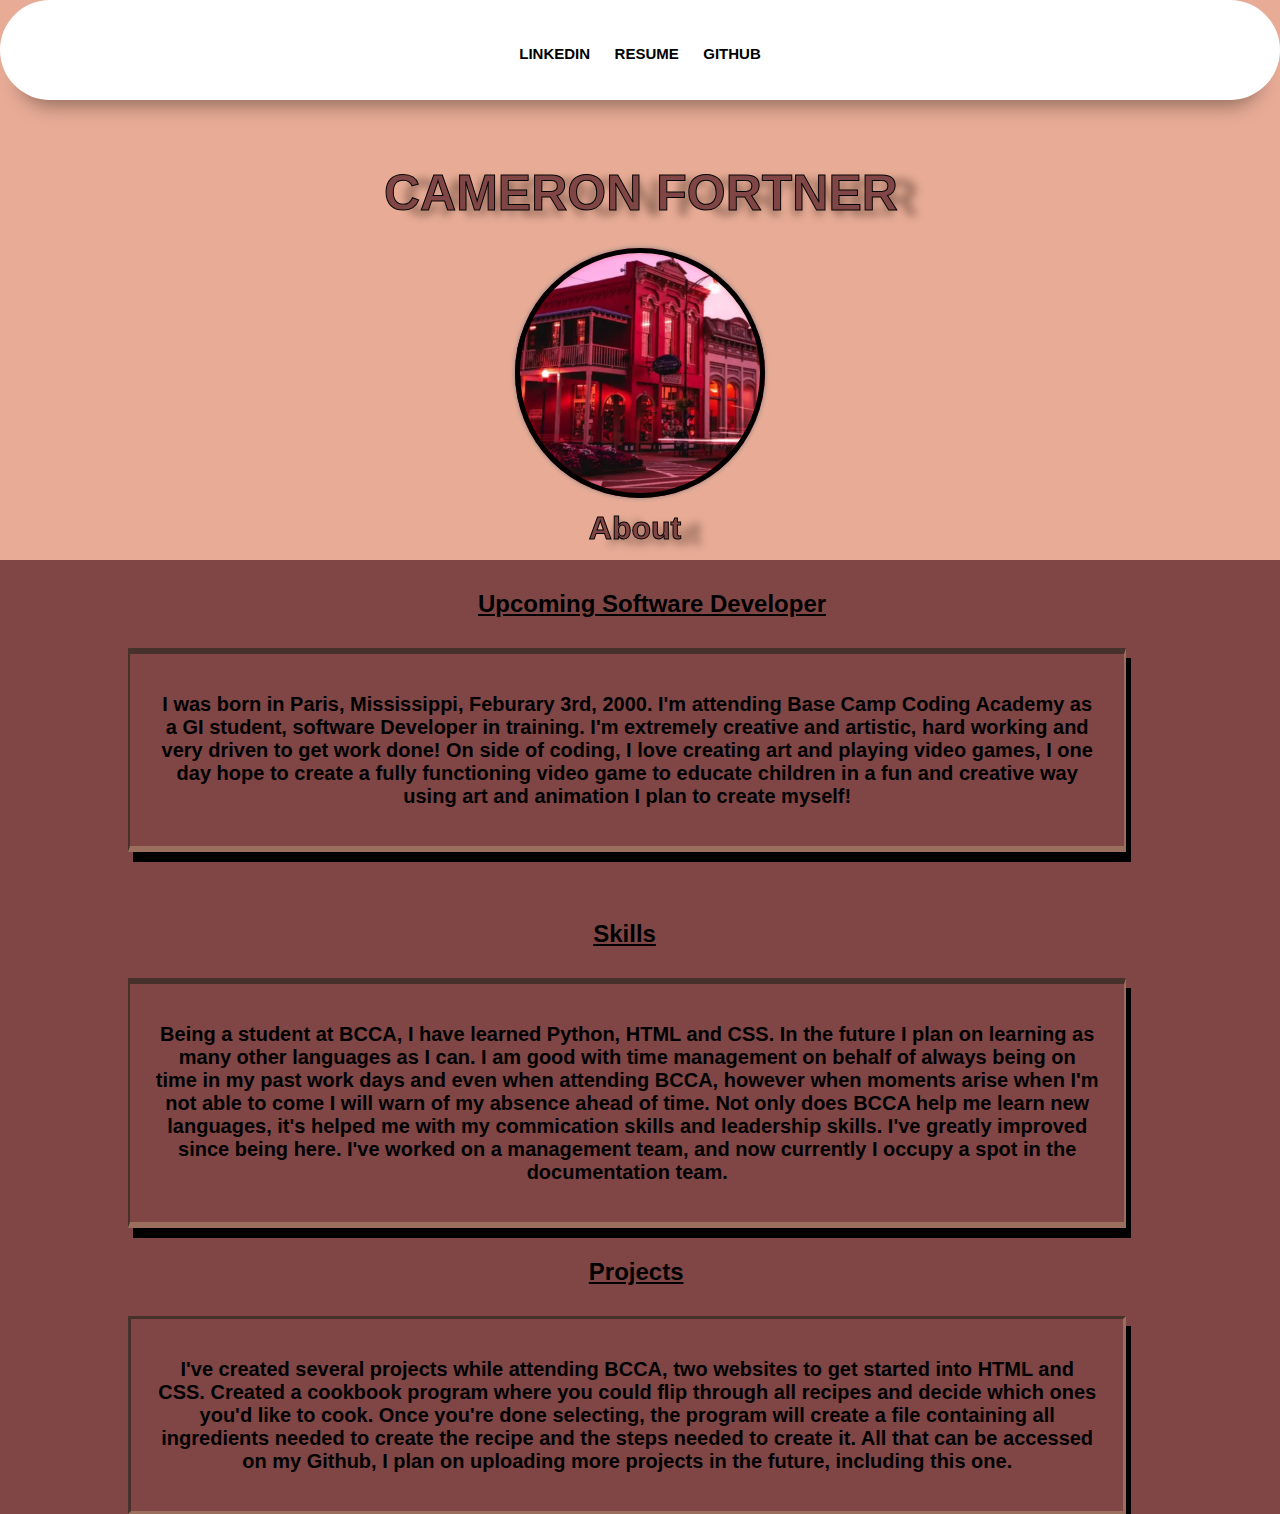
==== index.html @ 29262269 "Saved all files" ====
<!DOCTYPE html>
<html lang="en">
  <head>
    <meta charset="UTF-8" />
    <meta http-equiv="X-UA-Compatible" content="IE=edge" />
    <meta name="viewport" content="width=device-width, initial-scale=1.0" />
    <link rel="stylesheet" href="styles.css" />
    <title>Cameron Fortner</title>
  </head>
  <body>
    <!-- Navbar -->
    <div class="container">
      <nav>
        <ul>
          <li>
            <a
              href="https://www.linkedin.com/in/cameron-fortner-b88143254/"
              style="color: #000000"
              target="_blank"
              >LinkedIn</a
            >
          </li>
          <li>
            <a
              href="https://docs.google.com/document/d/1EH3xkOpb5X1G1vEVGCsNebqeLK_ZKqWCWavV3527VFg/edit?usp=sharing"
              style="color: #000000"
              target="_blank"
              >Resume</a
            >
          </li>
          <li>
            <a
              href="https://github.com/CamFortner"
              style="color: #000000"
              target="_blank"
              >Github</a
            >
          </li>
        </ul>
      </nav>
      <!-- Header -->
      <h1>Cameron Fortner</h1>
      <div id="cam" class="camcam"></div>
      <!-- <img src="images/dbzgoku.jpeg" class="avatar" /> -->
      <h2>About</h2>
      <section class="about">
        <h3>Upcoming Software Developer</h3>
        <!-- <img src="images/Untitled10_20230113161616.png" /> -->
        <div class="about-text">
          <p>
            I was born in Paris, Mississippi, Feburary 3rd, 2000. I'm attending
            Base Camp Coding Academy as a GI student, software Developer in
            training. I'm extremely creative and artistic, hard working and very
            driven to get work done! On side of coding, I love creating art and
            playing video games, I one day hope to create a fully functioning
            video game to educate children in a fun and creative way using art
            and animation I plan to create myself!
          </p>
          <h4>Skills</h4>
          <p>
            Being a student at BCCA, I have learned Python, HTML and CSS. In the
            future I plan on learning as many other languages as I can. I am
            good with time management on behalf of always being on time in my
            past work days and even when attending BCCA, however when moments
            arise when I'm not able to come I will warn of my absence ahead of
            time. Not only does BCCA help me learn new languages, it's helped me
            with my commication skills and leadership skills. I've greatly
            improved since being here. I've worked on a management team, and now
            currently I occupy a spot in the documentation team.
          </p>
          <h5>Projects</h5>
        </div>
        <p class="last">
          I've created several projects while attending BCCA, two websites to
          get started into HTML and CSS. Created a cookbook program where you
          could flip through all recipes and decide which ones you'd like to
          cook. Once you're done selecting, the program will create a file
          containing all ingredients needed to create the recipe and the steps
          needed to create it. All that can be accessed on my Github, I plan on
          uploading more projects in the future, including this one.
        </p>
      </section>
      <span></span>
    </div>
  </body>
</html>
---- styles.css ----
/* body {
    background-image: url(images/maybe.png);
    background-repeat: no-repeat;
    /* background-size: cover;
    min-width: 30%;
    max-height: 24%;
}

/* p{
    color:rgb(0, 0, 0);
    min-width: 30%;
    max-height: 24%;
} */

body{
    background: black;
    padding-bottom: 12%;
}
*{
    margin: 0;
    padding: 0;
    box-sizing: border-box;
    font-family: 'Poppins', sans-serif;
}


.container{
    background: #e8ac96;
    width: 100%;
    height: 100vh;
    align-items: center;
    justify-content: center;
}

nav {
    background: #fff;
    border-radius: 50px;
    top: 0;
    left:0;
    width: 100%;
    height: 100px;
    padding: 4px 20px;
    text-align: center;
    box-shadow: 0 25px 20px -20px rgba(0,0,0, 0.4);
}

nav ul li a{
    line-height: 80px;
    text-decoration: none;
    font-size: 15px;
    font-weight: bold;
    text-transform: uppercase;
}


nav ul li{
    /* side by side */
    display: inline-block;
    /* space */
    margin: 10px;
    font-size: 18px;
    font-weight: 500;
    cursor: pointer;
    position: relative;
    z-index: 2;
    transition: color 0.5s;
}

nav ul li::after{
    content: '';
    background: #804646;
    width: 100%;
    height: 100%;
    border-radius: 30px;
    position: absolute;
    top: 100%;
    left: 50%;
    transform: translate(-50%, -50%);
    z-index: -1;
    opacity: 0;
    transition: top 0.5s, opacity 0.5s;
}


nav ul li:hover::after{
    top: 50%;
    opacity: 1;
}

h1{
    -webkit-text-stroke: 1px rgb(3, 3, 3);
    margin-left: 30%;
    margin-right: auto;
    margin-top: 5%;
    font-size: 50px;
    text-transform: uppercase;
    color: #804646;
    filter: drop-shadow(20px 5px 4px #9a6f5e);
}

/* h2{
    color around the text */
    /* -webkit-text-stroke: 1px rgb(255, 255, 255);
    margin-left: 40%;
    margin-right: auto;
    color: #46281b;
    filter: drop-shadow(10px 5px 4px #9a6f5e);
} */

/* .avatar {
    margin-top: 2%;
    width: 250px;
    height: 250px;
    border-radius: 100%;
    /* below helps the image stay in the center
    display: block;
    margin-left: auto;
    margin-right: auto;
  } */

#cam {
box-shadow: 0 0 0 5px inset, 0 0 5px grey, 0 0 10px #ff0000 inset;
  background-image: url(images/square.png);
  margin-top: 2%;
  width: 250px;
  height: 250px;
  /* makes border round */
  border-radius: 100%;
  /* below helps the image stay in the center */
  display: block;
  margin-left: auto;
  margin-right: auto;
}


.about{
    width: 100%;
    background-color: #804646; 
    max-width: 100%;
    min-height: 30%;
    margin-top: 1%;
}

h2{
    -webkit-text-stroke: 1px rgb(3, 3, 3);
    margin-left: 46%;
    margin-right: auto;
    margin-top: 1%;
    text-transform: capitalize;
    color: #804646;
    font-size: 200%;
    filter: drop-shadow(20px 5px 4px #9a6f5e);
}
h3{
    padding: 30px;
    margin-left: 35%;
    margin-right: auto;
    margin-top: 0%;
    text-transform: capitalize;
    color: #000000;
    font-size: 150%;
    text-decoration:underline;
}

.about-text p{
    margin-left: 10%;
    color: #000000;
    font-size: 20px;
    text-align: center;
    margin-right: 12%;
    font-weight: bold;
    border-style: inset;
    padding: 3% 2%;
    border-width: 6px 2px;
    border-color: #9a6f5e;
    box-shadow: 5px 10px;
}
 .about-text h4{
    text-decoration:underline;
    padding: 30px;
    margin-left: 44%;
    margin-right: auto;
    margin-top: 3%;
    text-transform: capitalize;
    color: #000000;
    font-size: 150%;
 }

 h5 {
    /* position-relative: 0%; */
    padding: 30px 0px;
    margin-left: 46%;
    margin-right: auto;
    margin-top: 0%;
    text-transform: capitalize;
    color: #000000;
    font-size: 150%;
    text-decoration:underline;
 }

 .last{
    margin-left: 10%;
    color: #000000;
    font-size: 20px;
    text-align: center;
    margin-right: 12%;
    font-weight: bold;
    border-style: inset;
    padding: 3% 2%;
    border-color: #9a6f5e;
    box-shadow: 5px 10px;
 }

 @media screen and (max-width: 600px){
    #h4{
        margin: 0;
    }
    #h3{
        
    }
    .about{
        left: 500px;
        margin-left: 0%;
        margin-right: 30%;
    }
 }
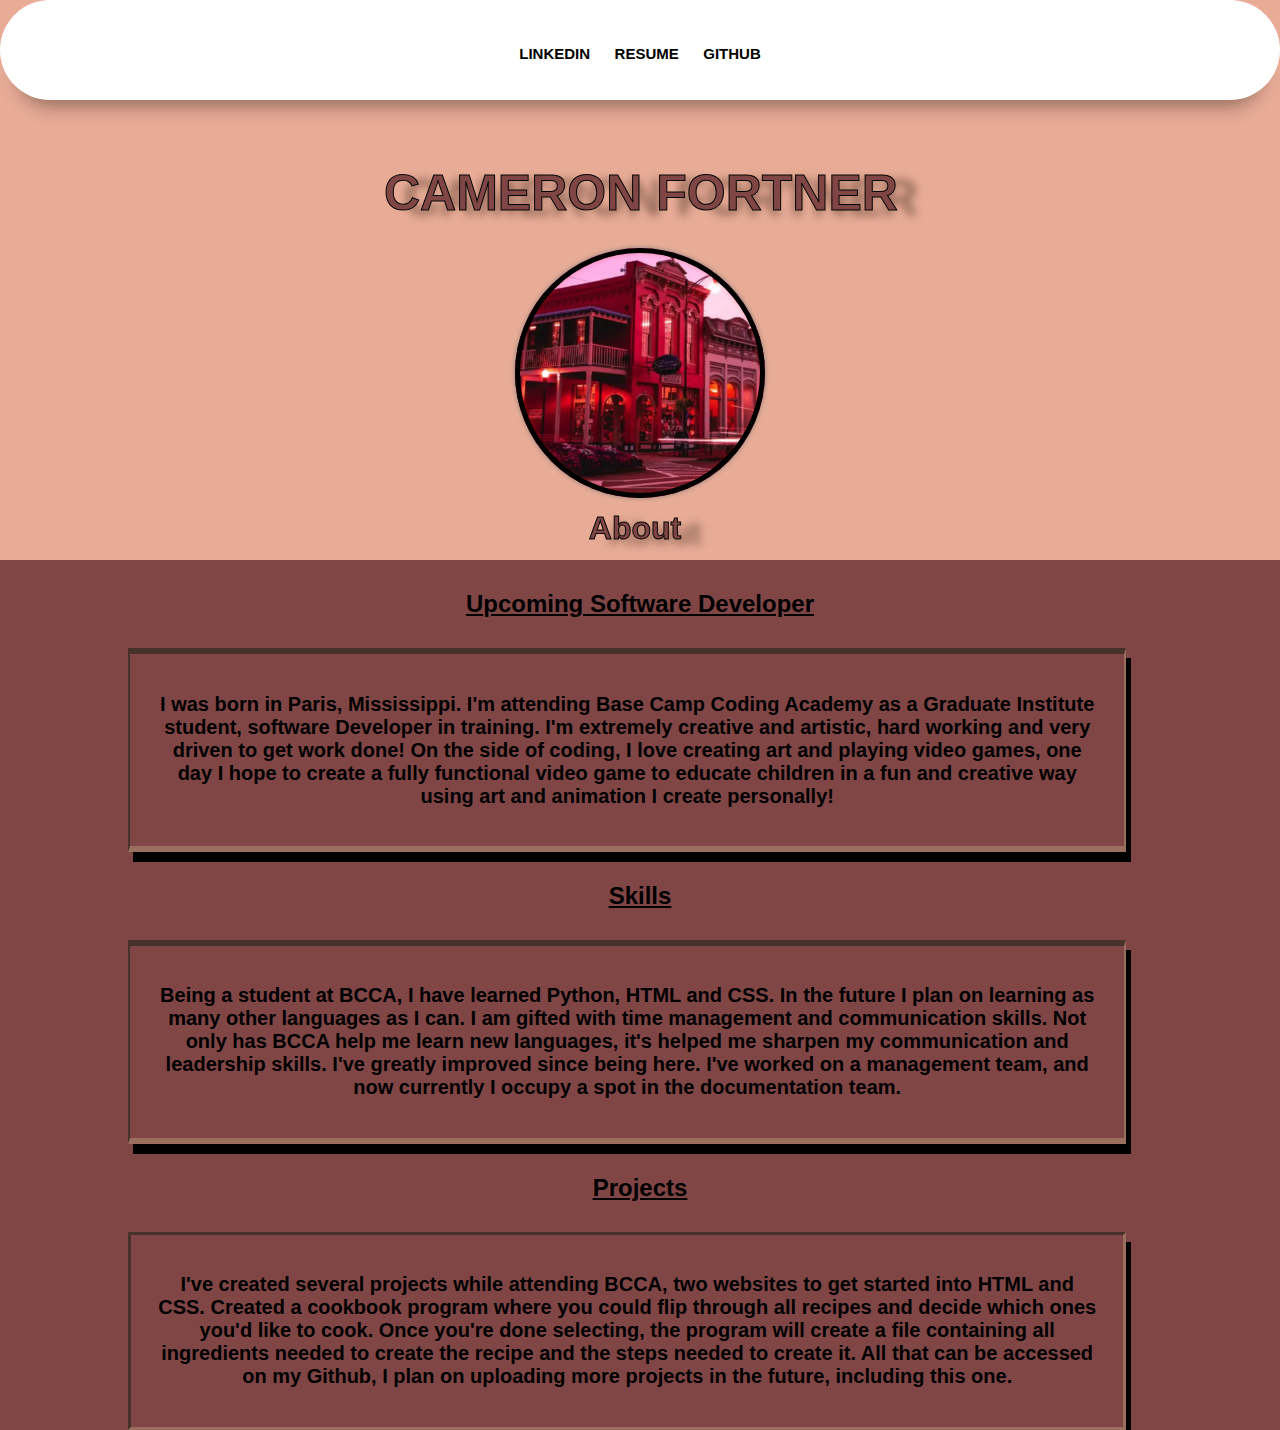
==== commit 19cbf91b: "Changed resume link." ====
--- a/index.html
+++ b/index.html
@@ -17,12 +17,12 @@
               href="https://www.linkedin.com/in/cameron-fortner-b88143254/"
               style="color: #000000"
               target="_blank"
-              >LinkedIn</a
+              >Linkedin</a
             >
           </li>
           <li>
             <a
-              href="https://docs.google.com/document/d/1EH3xkOpb5X1G1vEVGCsNebqeLK_ZKqWCWavV3527VFg/edit?usp=sharing"
+              href="https://drive.google.com/file/d/1ST8pZfXkCBdbWvBv_dvSDsYoIYSH3fpO/view?usp=sharing"
               style="color: #000000"
               target="_blank"
               >Resume</a
@@ -42,31 +42,29 @@
       <h1>Cameron Fortner</h1>
       <div id="cam" class="camcam"></div>
       <!-- <img src="images/dbzgoku.jpeg" class="avatar" /> -->
-      <h2>About</h2>
+      <h2 class="header2">About</h2>
       <section class="about">
         <h3>Upcoming Software Developer</h3>
         <!-- <img src="images/Untitled10_20230113161616.png" /> -->
         <div class="about-text">
           <p>
-            I was born in Paris, Mississippi, Feburary 3rd, 2000. I'm attending
-            Base Camp Coding Academy as a GI student, software Developer in
+            I was born in Paris, Mississippi. I'm attending Base Camp Coding
+            Academy as a Graduate Institute student, software Developer in
             training. I'm extremely creative and artistic, hard working and very
-            driven to get work done! On side of coding, I love creating art and
-            playing video games, I one day hope to create a fully functioning
+            driven to get work done! On the side of coding, I love creating art
+            and playing video games, one day I hope to create a fully functional
             video game to educate children in a fun and creative way using art
-            and animation I plan to create myself!
+            and animation I create personally!
           </p>
           <h4>Skills</h4>
           <p>
             Being a student at BCCA, I have learned Python, HTML and CSS. In the
             future I plan on learning as many other languages as I can. I am
-            good with time management on behalf of always being on time in my
-            past work days and even when attending BCCA, however when moments
-            arise when I'm not able to come I will warn of my absence ahead of
-            time. Not only does BCCA help me learn new languages, it's helped me
-            with my commication skills and leadership skills. I've greatly
-            improved since being here. I've worked on a management team, and now
-            currently I occupy a spot in the documentation team.
+            gifted with time management and communication skills. Not only has
+            BCCA help me learn new languages, it's helped me sharpen my
+            communication and leadership skills. I've greatly improved since
+            being here. I've worked on a management team, and now currently I
+            occupy a spot in the documentation team.
           </p>
           <h5>Projects</h5>
         </div>
--- a/styles.css
+++ b/styles.css
@@ -139,21 +139,28 @@
     max-width: 100%;
     min-height: 30%;
     margin-top: 1%;
+    text-align: center;
+    left: 500px;
+    margin-left: 0%;
+    margin-right: 30%;
 }
 
 h2{
     -webkit-text-stroke: 1px rgb(3, 3, 3);
+    margin-right: auto;
+    margin-top: 1%;
     margin-left: 46%;
-    margin-right: auto;
-    margin-top: 1%;
     text-transform: capitalize;
     color: #804646;
     font-size: 200%;
     filter: drop-shadow(20px 5px 4px #9a6f5e);
 }
+.header2 h2{
+    margin-left: 40%;
+}
 h3{
     padding: 30px;
-    margin-left: 35%;
+    /* margin-left: 35%; */
     margin-right: auto;
     margin-top: 0%;
     text-transform: capitalize;
@@ -161,6 +168,7 @@
     font-size: 150%;
     text-decoration:underline;
 }
+
 
 .about-text p{
     margin-left: 10%;
@@ -178,18 +186,19 @@
  .about-text h4{
     text-decoration:underline;
     padding: 30px;
-    margin-left: 44%;
+    /* margin-left: 44%; */
     margin-right: auto;
     margin-top: 3%;
     text-transform: capitalize;
     color: #000000;
     font-size: 150%;
+    margin: 0;
  }
 
  h5 {
     /* position-relative: 0%; */
     padding: 30px 0px;
-    margin-left: 46%;
+    /* margin-left: 46%; */
     margin-right: auto;
     margin-top: 0%;
     text-transform: capitalize;
@@ -210,17 +219,3 @@
     border-color: #9a6f5e;
     box-shadow: 5px 10px;
  }
-
- @media screen and (max-width: 600px){
-    #h4{
-        margin: 0;
-    }
-    #h3{
-        
-    }
-    .about{
-        left: 500px;
-        margin-left: 0%;
-        margin-right: 30%;
-    }
- }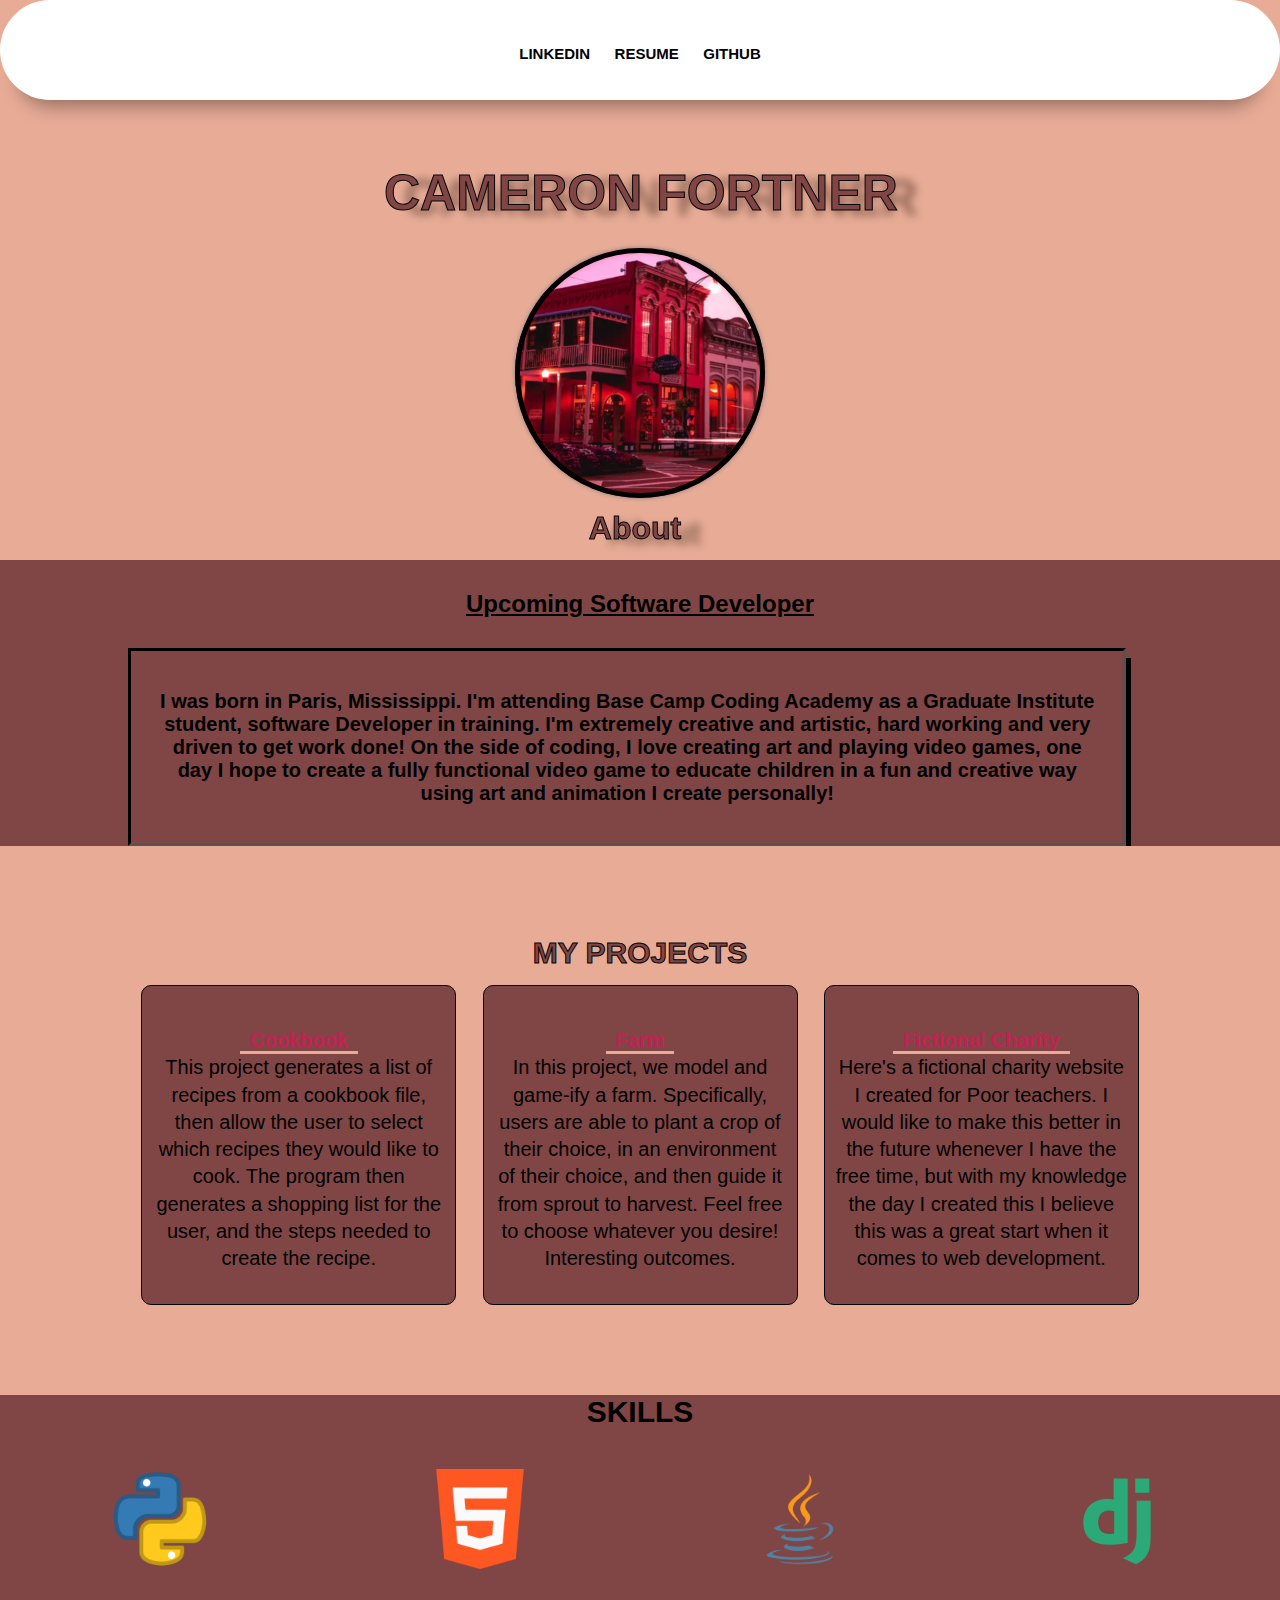
==== commit 78fe79d4: "Fixed Maybe" ====
--- a/index.html
+++ b/index.html
@@ -56,29 +56,86 @@
             video game to educate children in a fun and creative way using art
             and animation I create personally!
           </p>
-          <h4>Skills</h4>
-          <p>
-            Being a student at BCCA, I have learned Python, HTML and CSS. In the
-            future I plan on learning as many other languages as I can. I am
-            gifted with time management and communication skills. Not only has
-            BCCA help me learn new languages, it's helped me sharpen my
-            communication and leadership skills. I've greatly improved since
-            being here. I've worked on a management team, and now currently I
-            occupy a spot in the documentation team.
-          </p>
-          <h5>Projects</h5>
         </div>
-        <p class="last">
-          I've created several projects while attending BCCA, two websites to
-          get started into HTML and CSS. Created a cookbook program where you
-          could flip through all recipes and decide which ones you'd like to
-          cook. Once you're done selecting, the program will create a file
-          containing all ingredients needed to create the recipe and the steps
-          needed to create it. All that can be accessed on my Github, I plan on
-          uploading more projects in the future, including this one.
-        </p>
       </section>
-      <span></span>
+      <!-- my skills -->
+      <div class="developer_projects" unique-script-id="w-w-dm-id">
+        <div class="responsive-container-block bg">
+          <p class="text-blk title">My Projects</p>
+
+          <div class="responsive-container-block content">
+            <div class="responsive-container-block card">
+              <p class="text-blk desc">
+                <a
+                  style="text-decoration: none"
+                  href="https://replit.com/@LucD2/Unit02Project-Cookbook#main.py"
+                  >Cookbook</a
+                >
+              </p>
+              <p class="text-blk info">
+                This project generates a list of recipes from a cookbook file,
+                then allow the user to select which recipes they would like to
+                cook. The program then generates a shopping list for the user,
+                and the steps needed to create the recipe.
+              </p>
+            </div>
+            <div class="responsive-container-block card">
+              <p class="text-blk desc">
+                <a
+                  style="text-decoration: none"
+                  href="https://replit.com/@ConnerG1/Unit-1-Project#main.py"
+                  >Farm</a
+                >
+              </p>
+              <p class="text-blk info">
+                In this project, we model and game-ify a farm. Specifically,
+                users are able to plant a crop of their choice, in an
+                environment of their choice, and then guide it from sprout to
+                harvest. Feel free to choose whatever you desire! Interesting
+                outcomes.
+              </p>
+            </div>
+            <div class="responsive-container-block card">
+              <p class="text-blk desc">
+                <a
+                  style="text-decoration: none"
+                  href="https://github.com/CamFortner/fictionalcharity"
+                  >Fictional Charity</a
+                >
+              </p>
+              <p class="text-blk info">
+                Here's a fictional charity website I created for Poor teachers.
+                I would like to make this better in the future whenever I have
+                the free time, but with my knowledge the day I created this I
+                believe this was a great start when it comes to web development.
+              </p>
+            </div>
+          </div>
+        </div>
+      </div>
+      <!-- what I've learned -->
+      <section id="skill">
+        <div class="content skill--content">
+          <div class="left">
+            <h4>SKILLS</h4>
+            <div class="right">
+              <div class="item">
+                <img src="images/python.png" alt="python" />
+              </div>
+              <div class="item">
+                <img src="images/732212.png" alt="html" />
+              </div>
+              <div class="item">
+                <img src="images/java.png" alt="java" />
+              </div>
+              <div class="item">
+                <img src="images/django-icon.webp" alt="django" />
+              </div>
+            </div>
+          </div>
+        </div>
+      </section>
+      <!-- #skill -->
     </div>
   </body>
 </html>
--- a/styles.css
+++ b/styles.css
@@ -13,7 +13,6 @@
 } */
 
 body{
-    background: black;
     padding-bottom: 12%;
 }
 *{
@@ -98,26 +97,6 @@
     filter: drop-shadow(20px 5px 4px #9a6f5e);
 }
 
-/* h2{
-    color around the text */
-    /* -webkit-text-stroke: 1px rgb(255, 255, 255);
-    margin-left: 40%;
-    margin-right: auto;
-    color: #46281b;
-    filter: drop-shadow(10px 5px 4px #9a6f5e);
-} */
-
-/* .avatar {
-    margin-top: 2%;
-    width: 250px;
-    height: 250px;
-    border-radius: 100%;
-    /* below helps the image stay in the center
-    display: block;
-    margin-left: auto;
-    margin-right: auto;
-  } */
-
 #cam {
 box-shadow: 0 0 0 5px inset, 0 0 5px grey, 0 0 10px #ff0000 inset;
   background-image: url(images/square.png);
@@ -179,8 +158,7 @@
     font-weight: bold;
     border-style: inset;
     padding: 3% 2%;
-    border-width: 6px 2px;
-    border-color: #9a6f5e;
+    border-color: #000000;
     box-shadow: 5px 10px;
 }
  .about-text h4{
@@ -216,6 +194,295 @@
     font-weight: bold;
     border-style: inset;
     padding: 3% 2%;
-    border-color: #9a6f5e;
     box-shadow: 5px 10px;
  }
+
+ .web {
+    margin-top: 4%;
+    padding: 3% 9%;
+    font-size: 20px;
+    text-align: center;
+    line-height: 40px;
+    text-decoration: none;
+    font-size: 15px;
+    font-weight: bold;
+    text-transform: uppercase;
+    color: red;
+ }
+
+ @media screen and (max-width: 600px) {
+    h2{
+        margin-left: 40.5%;
+    }
+ }
+
+.developer_projects * {
+    background: #e8ac96;
+    font-family: Nunito, sans-serif;
+  }
+  
+  .developer_projects.text-blk {
+
+    margin-top: 0px;
+    margin-right: 0px;
+    margin-bottom: 0px;
+    margin-left: 0px;
+    padding-top: 10px;
+    padding-right: 10px;
+    padding-bottom: 10px;
+    padding-left: 10px;
+    line-height: 25px;
+  }
+  
+  .developer_projects .responsive-container-block {
+    
+    min-height: 75px;
+    height: fit-content;
+    width: 100%;
+    padding-top: 10px;
+    padding-right: 10px;
+    padding-bottom: 10px;
+    padding-left: 10px;
+    display: flex;
+    flex-wrap: wrap;
+    margin-top: 0px;
+    margin-right: auto;
+    margin-bottom: 0px;
+    margin-left: auto;
+    justify-content: flex-start;
+  }
+  
+  .developer_projects .responsive-container-block.bg {
+    
+    max-width: 1500px;
+    margin-top: 0px;
+    margin-right: 0px;
+    margin-bottom: 0px;
+    margin-left: 0px;
+    flex-direction: column;
+    align-items: center;
+    padding-top: 80px;
+    padding-right: 10px;
+    padding-bottom: 80px;
+    padding-left: 10px;
+  }
+  
+  .developer_projects .responsive-container-block.line {
+    background: #804646;
+    min-height: 51px;
+    width: 2px;
+    padding-top: 0px;
+    padding-right: 0px;
+    padding-bottom: 0px;
+    padding-left: 0px;
+    margin-top: 0px;
+    margin-right: 0px;
+    margin-bottom: 0px;
+    margin-left: 0px;
+  }
+  
+  .developer_projects .text-blk.title {
+    -webkit-text-stroke: 1px rgb(3, 3, 3);
+
+    margin-top: 5%;
+    font-size: 50px;
+    text-transform: uppercase;
+    color: #804646;
+    font-size: 30px;
+    line-height: 34.1px;
+    font-weight: 700;
+    padding-top: 10px;
+    padding-right: 10px;
+    padding-bottom: 0px;
+    padding-left: 10px;
+    text-align: center;
+    margin-top: 0px;
+    margin-right: 0px;
+    margin-bottom: 5px;
+    margin-left: 0px;
+  }
+  
+  .developer_projects .text-blk.heading {
+    max-width: 800px;
+    font-size: 25px;
+    line-height: 34.1px;
+    color: #000000;
+    font-weight: 400;
+    text-align: center;
+    margin-top: 0px;
+    margin-right: 0px;
+    margin-bottom: 40px;
+    margin-left: 0px;
+    
+  }
+  
+  .developer_projects .responsive-container-block.card {
+    background: #804646;
+    width: 30%;
+    margin-top: 0px;
+    margin-right: 0px;
+    margin-bottom: 0px;
+    margin-left: 0px;
+    flex-direction: column;
+    align-items: center;
+    padding-top: 41px;
+    padding-right: 10px;
+    padding-bottom: 31px;
+    padding-left: 10px;
+    border-top-left-radius: 10px;
+    border-top-right-radius: 10px;
+    border-bottom-right-radius: 10px;
+    border-bottom-left-radius: 10px;
+    border-top-color: #000000;
+    border-top-style: solid;
+    border-top-width: 1px;
+    border-right-color: #000000;
+    border-right-style: solid;
+    border-right-width: 1px;
+    border-bottom-color: #000000;
+    border-bottom-style: solid;
+    border-bottom-width: 1px;
+    border-left-color: #000000;
+    border-left-style: solid;
+    border-left-width: 1px;
+    border-image-outset: 0;
+    border-image-repeat: stretch;
+    border-image-slice: 100%;
+    border-image-source: none;
+    border-image-width: 1;
+    max-width: 350px;
+  }
+  
+
+  
+  .developer_projects .text-blk.desc a{
+    background: #804646;
+    font-size: 20px;
+    line-height: 27.28px;
+    color: #c22151;
+    font-weight: 700;
+    text-align: center;
+    padding-top: 10px;
+    padding-right: 10px;
+    padding-bottom: 0px;
+    padding-left: 10px;
+    text-align: center;
+  }
+
+  
+  .developer_projects .text-blk.info {
+    background: #804646;
+    font-size: 20px;
+    line-height: 27.28px;
+    color: #000000;
+    text-align: center;
+  }
+  
+  .developer_projects .responsive-container-block.content {
+    justify-content: space-evenly;
+    width: auto;
+  }
+  
+  .developer_projects .responsive-container-block.card:hover {
+    border-top-color: #9f2a2a;
+    border-top-style: solid;
+    border-top-width: 1px;
+    border-right-color: #9f2a2a;
+    border-right-style: solid;
+    border-right-width: 1px;
+    border-bottom-color: #9f2a2a;;
+    border-bottom-style: solid;
+    border-bottom-width: 1px;
+    border-left-color: #9f2a2a;
+    border-left-style: solid;
+    border-left-width: 1px;
+    border-image-outset: 0;
+    border-image-repeat: stretch;
+    border-image-slice: 100%;
+    border-image-source: none;
+    border-image-width: 1;
+  }
+  
+  @media (max-width: 768px) {
+    .developer_skills .text-blk.heading {
+      font-size: 32px;
+      line-height: 44px;
+      background: #804646;
+    }
+  
+    .developer_projects .responsive-container-block.card {
+      background: #804646;
+      width: 44%;
+      margin-top: 0px;
+      margin-right: 0px;
+      margin-bottom: 30px;
+      margin-left: 0px;
+    }
+  }
+  
+  @media (max-width: 500px) {
+    .developer_projects .responsive-container-block.card {
+        background: #804646;
+      width: 100%;
+    }
+  }
+
+/* My skills */
+#skill {
+    background-color: #804646;
+  }
+  #skill .skill--content {
+    display: block;
+  }
+
+  #skill .skill--content .left {
+    -ms-flex-preferred-size: 30%;
+        flex-basis: 30%;
+  }
+  #skill .left h4 {
+    font-size: 50px;
+    text-transform: uppercase;
+    color: #000000;
+    font-size: 30px;
+    font-weight: 700;
+    text-align: center;
+    margin-top: 0px;
+    margin-right: 0px;
+    margin-bottom: 5px;
+    margin-left: 0px;
+  }
+  #skill .skill--content .right {
+    -ms-flex-preferred-size: 65%;
+        flex-basis: 65%;
+    display: block;
+  }
+  @media screen and (min-width: 768px) {
+    #skill .skill--content .right {
+      display: -webkit-box;
+      display: -ms-flexbox;
+      display: flex;
+      -webkit-box-pack: justify;
+          -ms-flex-pack: justify;
+              justify-content: space-between;
+    }
+  }
+  #skill .skill--content .right .item {
+    -ms-flex-preferred-size: 32%;
+        flex-basis: 32%;
+    text-align: center;
+    border: 1px solid #804646;
+    padding: 30px 15px;
+    margin-bottom: 30px;
+    border-width: 5px 5px 5px 5px;
+    border-image-slice: 9;
+    border-style: solid;
+  }
+  @media screen and (min-width: 768px) {
+    #skill .skill--content .right .item {
+      margin-bottom: 0;
+    }
+  }
+  #skill .skill--content .right .item img {
+    max-width: 100px;
+    height: auto;
+  }